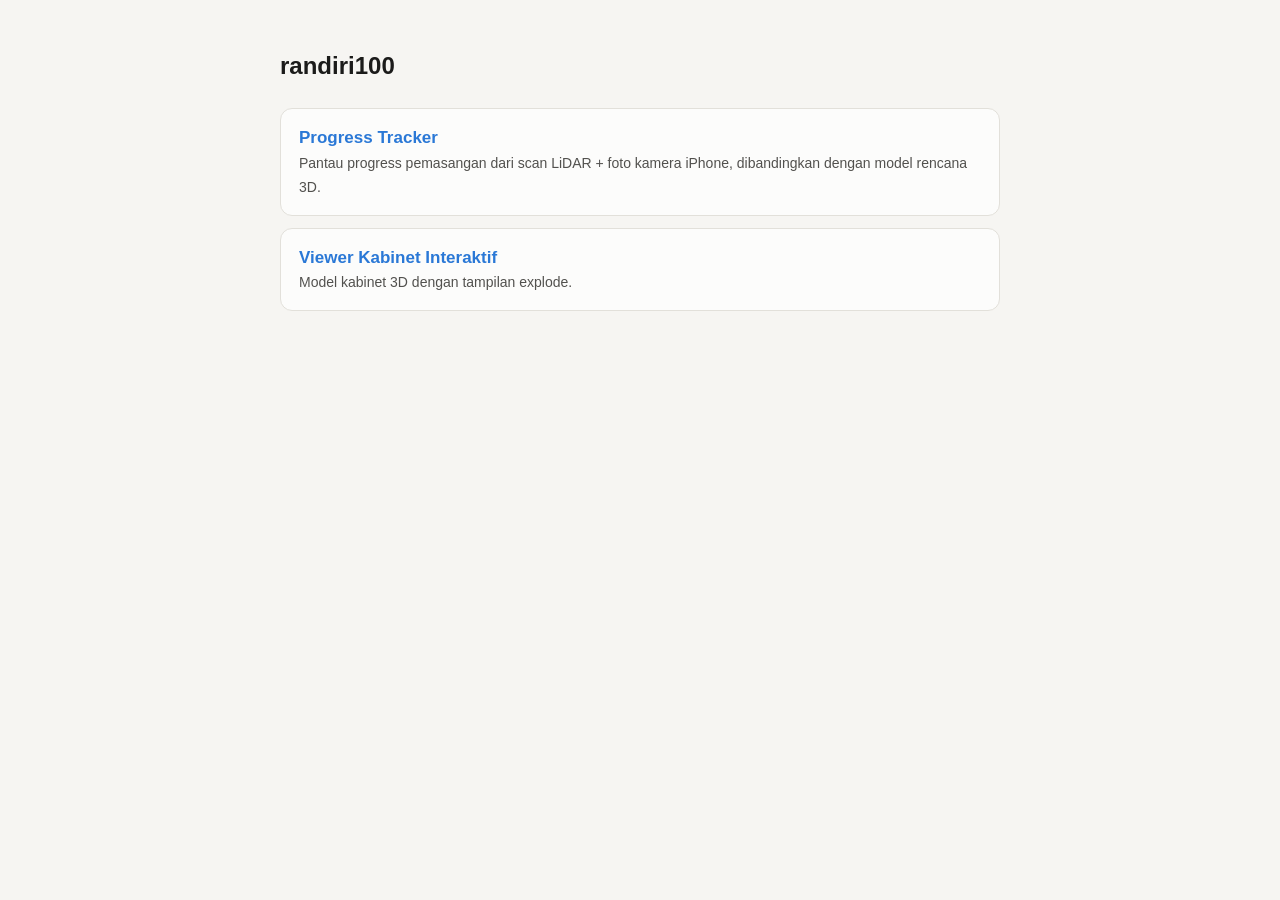
==== index.html @ 59f86578 "Add LiDAR + iPhone camera progress tracker dashboard Static dashboard (progress/) that compares iPho" ====
<!DOCTYPE html>
<html lang="id">
<head>
  <meta charset="UTF-8" />
  <meta name="viewport" content="width=device-width, initial-scale=1" />
  <title>randiri100</title>
  <style>
    :root { color-scheme: light; --bg: #f6f5f2; --card: #fcfcfb; --border: #e2e0da; --text: #1b1b1a; --text-2: #52514e; --accent: #2a78d6; }
    @media (prefers-color-scheme: dark) {
      :root { color-scheme: dark; --bg: #161615; --card: #1f1f1d; --border: #383835; --text: #f0efec; --text-2: #c3c2b7; --accent: #3987e5; }
    }
    body { margin: 0; background: var(--bg); color: var(--text); font: 16px/1.5 -apple-system, BlinkMacSystemFont, "Segoe UI", Roboto, sans-serif; }
    main { max-width: 720px; margin: 0 auto; padding: 48px 16px; }
    h1 { font-size: 24px; margin: 0 0 24px; }
    a.card { display: block; background: var(--card); border: 1px solid var(--border); border-radius: 12px; padding: 16px 18px; margin-bottom: 12px; color: inherit; text-decoration: none; }
    a.card:hover { border-color: var(--accent); }
    a.card strong { display: block; color: var(--accent); font-size: 17px; }
    a.card span { color: var(--text-2); font-size: 14px; }
  </style>
</head>
<body>
  <main>
    <h1>randiri100</h1>
    <a class="card" href="progress/">
      <strong>Progress Tracker</strong>
      <span>Pantau progress pemasangan dari scan LiDAR + foto kamera iPhone, dibandingkan dengan model rencana 3D.</span>
    </a>
    <a class="card" href="kabinet_viewer_online.html">
      <strong>Viewer Kabinet Interaktif</strong>
      <span>Model kabinet 3D dengan tampilan explode.</span>
    </a>
  </main>
</body>
</html>
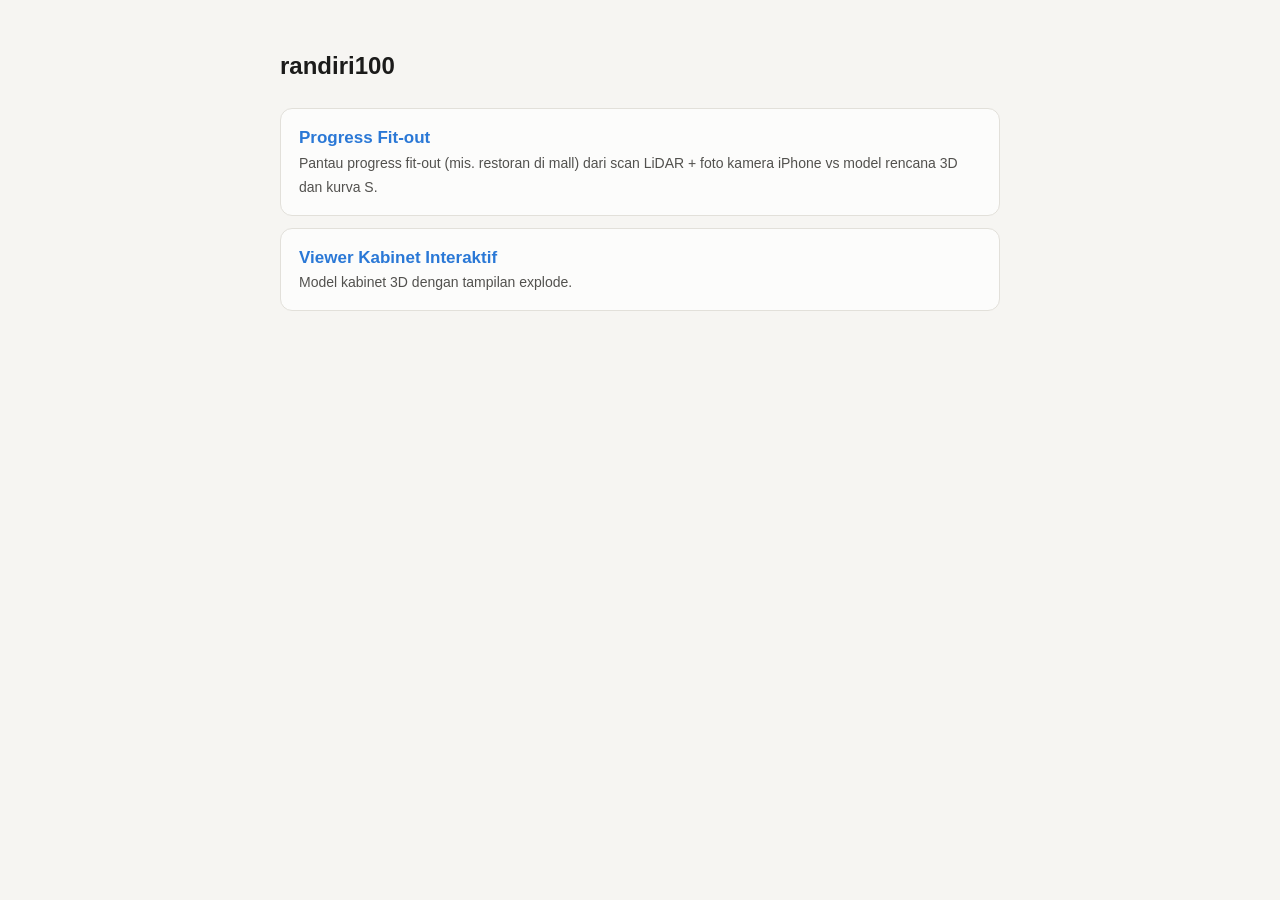
==== commit 13a97e5f: "Retarget progress tracker to restaurant fit-out in malls - Default plan is a 16 x 12 m restaurant fi" ====
--- a/index.html
+++ b/index.html
@@ -22,8 +22,8 @@
   <main>
     <h1>randiri100</h1>
     <a class="card" href="progress/">
-      <strong>Progress Tracker</strong>
-      <span>Pantau progress pemasangan dari scan LiDAR + foto kamera iPhone, dibandingkan dengan model rencana 3D.</span>
+      <strong>Progress Fit-out</strong>
+      <span>Pantau progress fit-out (mis. restoran di mall) dari scan LiDAR + foto kamera iPhone vs model rencana 3D dan kurva S.</span>
     </a>
     <a class="card" href="kabinet_viewer_online.html">
       <strong>Viewer Kabinet Interaktif</strong>
